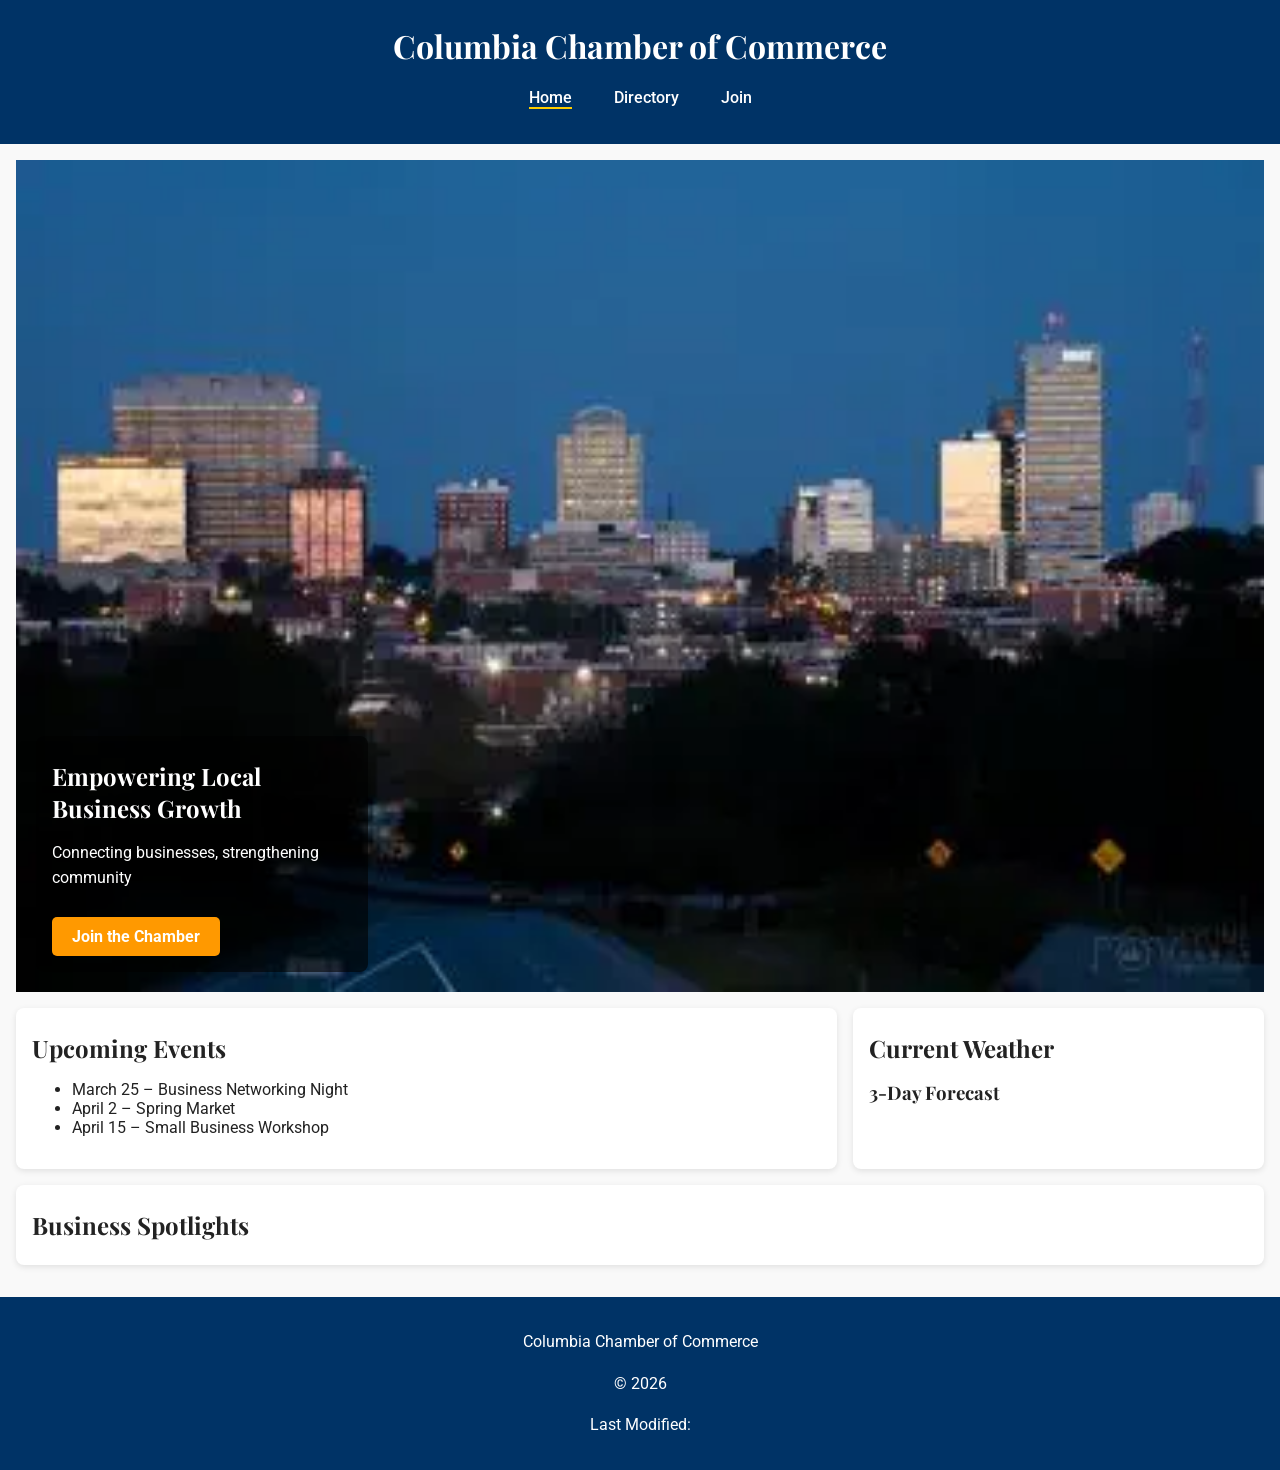
==== chamber/index.html @ 2104c090 "commit" ====
<!DOCTYPE html>
<html lang="en">
<head>
<meta charset="UTF-8">
<meta name="viewport" content="width=device-width, initial-scale=1.0">
<meta name="description" content="Columbia Chamber of Commerce supporting local businesses and community growth.">

<title>Home | Columbia Chamber of Commerce</title>

<!-- Google Fonts -->
<link rel="preconnect" href="https://fonts.googleapis.com">
<link rel="preconnect" href="https://fonts.gstatic.com" crossorigin>

<link href="https://fonts.googleapis.com/css2?family=Roboto:wght@400;500;700&family=Playfair+Display:wght@600;700&display=swap" rel="stylesheet">

<link rel="stylesheet" href="styles/chamber.css">
<script src="scripts/home.js" defer></script>

</head>

<body>

<header>
<h1>Columbia Chamber of Commerce</h1>

<nav>
<ul class="navigation">
<li><a href="index.html" class="active">Home</a></li>
<li><a href="directory.html">Directory</a></li>
<li><a href="join.html">Join</a></li>
</ul>
</nav>
</header>

<main>

<!-- HERO -->
<section class="hero">

<img src="images/hero.webp" alt="Columbia South Carolina skyline">

<div class="hero-text">
<h2>Empowering Local Business Growth</h2>
<p>Connecting businesses, strengthening community</p>
<a href="join.html" class="cta">Join the Chamber</a>
</div>

</section>

<!-- EVENTS -->
<section class="events">

<h2>Upcoming Events</h2>

<ul>
<li>March 25 – Business Networking Night</li>
<li>April 2 – Spring Market</li>
<li>April 15 – Small Business Workshop</li>
</ul>

</section>

<!-- WEATHER -->
<section class="weather">

<h2>Current Weather</h2>

<p id="temperature"></p>
<p id="description"></p>

<h3>3-Day Forecast</h3>

<div id="forecast"></div>

</section>

<!-- SPOTLIGHTS -->
<section class="spotlights">

<h2>Business Spotlights</h2>

<div id="spotlight-container"></div>

</section>

</main>

<footer>

<p>Columbia Chamber of Commerce</p>
<p>&copy; <span id="year"></span></p>
<p>Last Modified: <span id="lastModified"></span></p>

</footer>

</body>
</html>
---- chamber/styles/chamber.css ----
/* GLOBAL */

body{
margin:0;
font-family:'Roboto', sans-serif;
background:#f9f9f9;
color:#222;
}

h1, h2, h3{
font-family:'Playfair Display', serif;
margin:0.5rem 0;
}

p{
line-height:1.6;
}

/* HEADER */

header{
background:#003366;
color:white;
text-align:center;
padding:1rem;
}

.navigation{
list-style:none;
padding:0;
display:flex;
flex-direction:column;
align-items:center;
}

.navigation li{
margin:5px;
}

.navigation a{
color:white;
text-decoration:none;
font-weight:500;
}

.navigation a.active{
border-bottom:2px solid #ffcc00;
}

/* MAIN LAYOUT */

main{
display:grid;
gap:1rem;
padding:1rem;
}

/* HERO */

.hero{
position:relative;
}

.hero img{
width:100%;
height:auto;
display:block;
}

.hero-text{
position:absolute;
bottom:20px;
left:20px;
background:rgba(0,0,0,0.6);
color:white;
padding:1rem;
border-radius:8px;
max-width:300px;
}

.cta{
display:inline-block;
margin-top:10px;
background:#ff9900;
color:white;
padding:10px 20px;
text-decoration:none;
font-weight:bold;
border-radius:5px;
}

/* SECTIONS */

.events, .weather, .spotlights{
background:white;
padding:1rem;
border-radius:8px;
box-shadow:0 2px 6px rgba(0,0,0,0.1);
}

/* WEATHER */

#forecast{
display:flex;
gap:1rem;
margin-top:10px;
}

/* SPOTLIGHT */

#spotlight-container{
display:grid;
gap:1rem;
}

.spotlight-card{
background:#f4f4f4;
padding:1rem;
text-align:center;
border-radius:8px;
}

.spotlight-card img{
width:100px;
height:auto;
margin-bottom:10px;
}

/* FOOTER */

footer{
text-align:center;
padding:1rem;
background:#003366;
color:white;
margin-top:1rem;
}

/* DESKTOP */

@media (min-width:768px){

.navigation{
flex-direction:row;
justify-content:center;
gap:2rem;
}

main{
grid-template-columns:2fr 1fr;
}

.hero{
grid-column:span 2;
}

.spotlights{
grid-column:span 2;
}

#spotlight-container{
grid-template-columns:repeat(3,1fr);
}

}
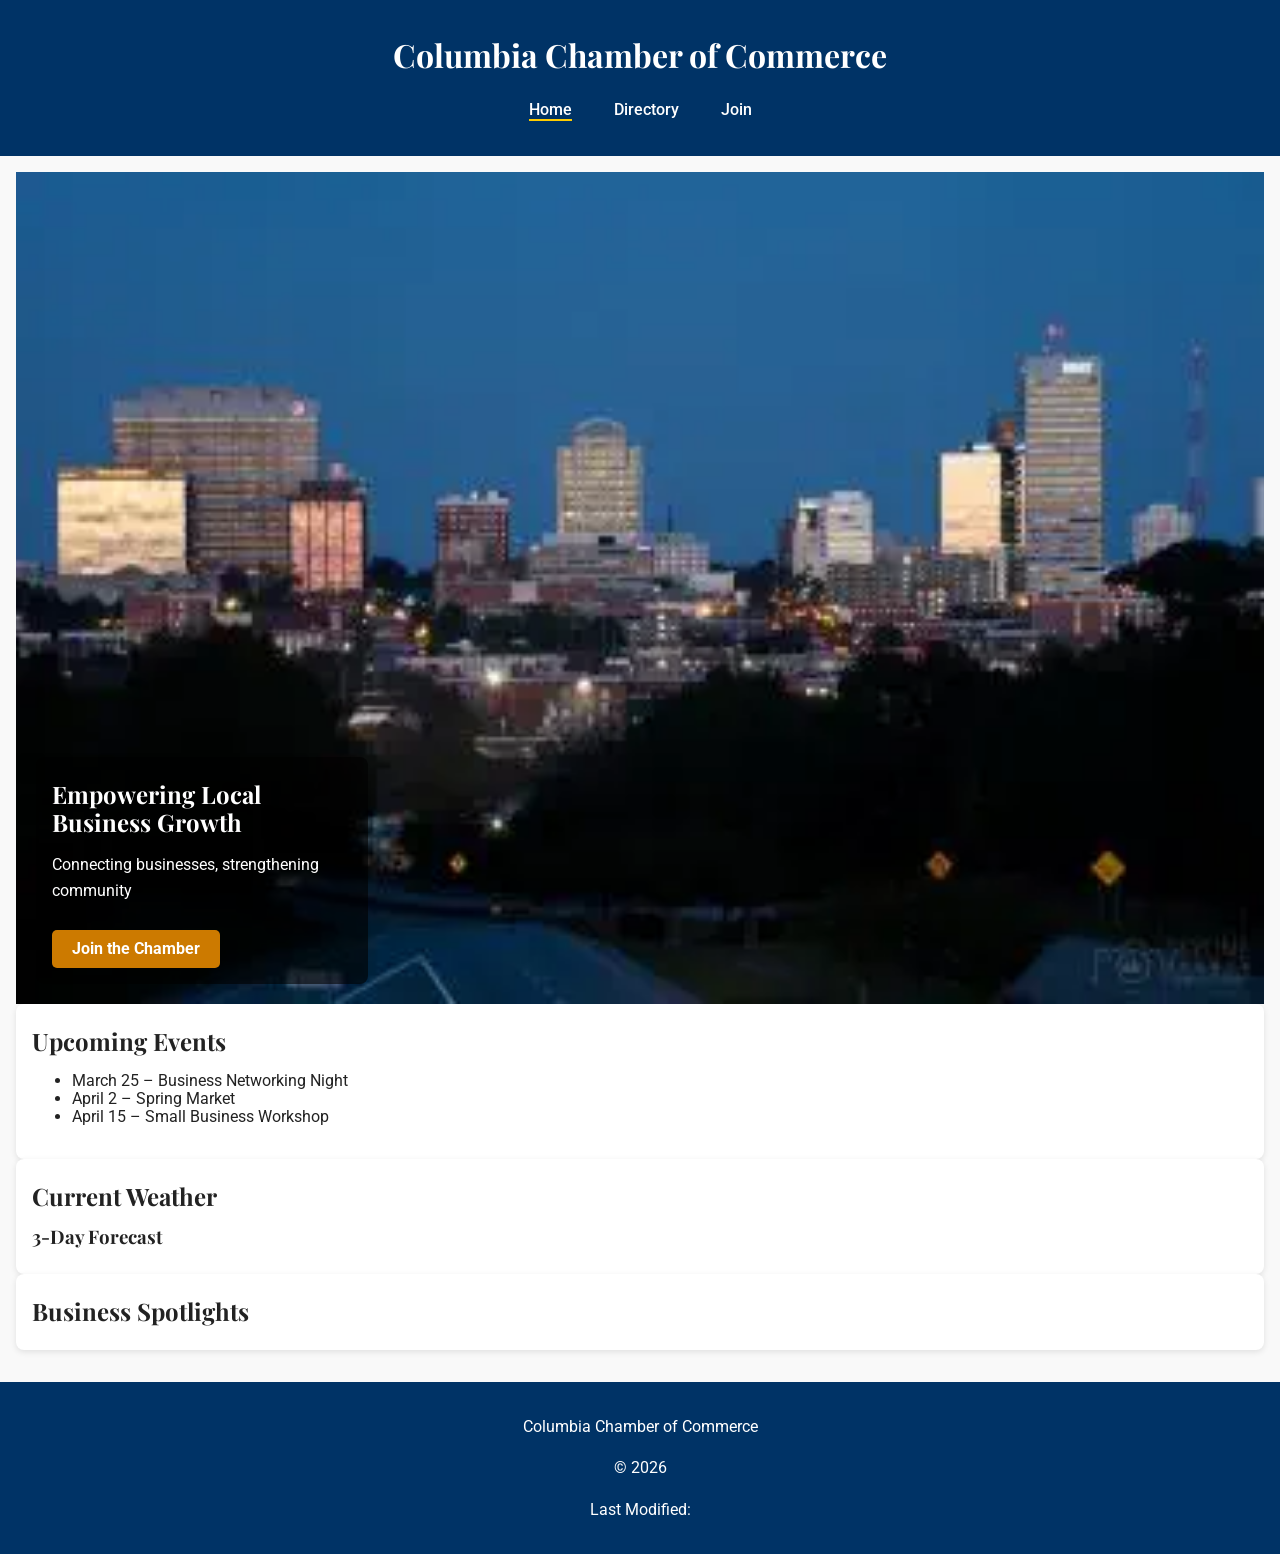
==== commit 9e2905fc: "eref" ====
--- a/chamber/index.html
+++ b/chamber/index.html
@@ -4,8 +4,19 @@
 <meta charset="UTF-8">
 <meta name="viewport" content="width=device-width, initial-scale=1.0">
 <meta name="description" content="Columbia Chamber of Commerce supporting local businesses and community growth.">
+<meta name="author" content="Lillian Naftal">
 
 <title>Home | Columbia Chamber of Commerce</title>
+
+<meta property="og:title" content="Columbia Chamber of Commerce Home">
+
+<meta property="og:description" content="Discover local businesses, events, and opportunities with the Columbia Chamber of Commerce.">
+
+<meta property="og:image" content="https://liliankennedy23-png.github.io/wdd231/chamber/images/hero.webp">
+
+<meta property="og:url" content="https://liliankennedy23-png.github.io/wdd231/chamber/index.html">
+
+<link rel="icon" href="images/favicon.ico">
 
 <!-- Google Fonts -->
 <link rel="preconnect" href="https://fonts.googleapis.com">
@@ -14,6 +25,7 @@
 <link href="https://fonts.googleapis.com/css2?family=Roboto:wght@400;500;700&family=Playfair+Display:wght@600;700&display=swap" rel="stylesheet">
 
 <link rel="stylesheet" href="styles/chamber.css">
+<link rel="stylesheet" href="styles/normalize.css">
 <script src="scripts/home.js" defer></script>
 
 </head>
--- a/chamber/styles/chamber.css
+++ b/chamber/styles/chamber.css
@@ -81,7 +81,7 @@
 .cta{
 display:inline-block;
 margin-top:10px;
-background:#ff9900;
+background:#cc7a00; /* darker orange */
 color:white;
 padding:10px 20px;
 text-decoration:none;
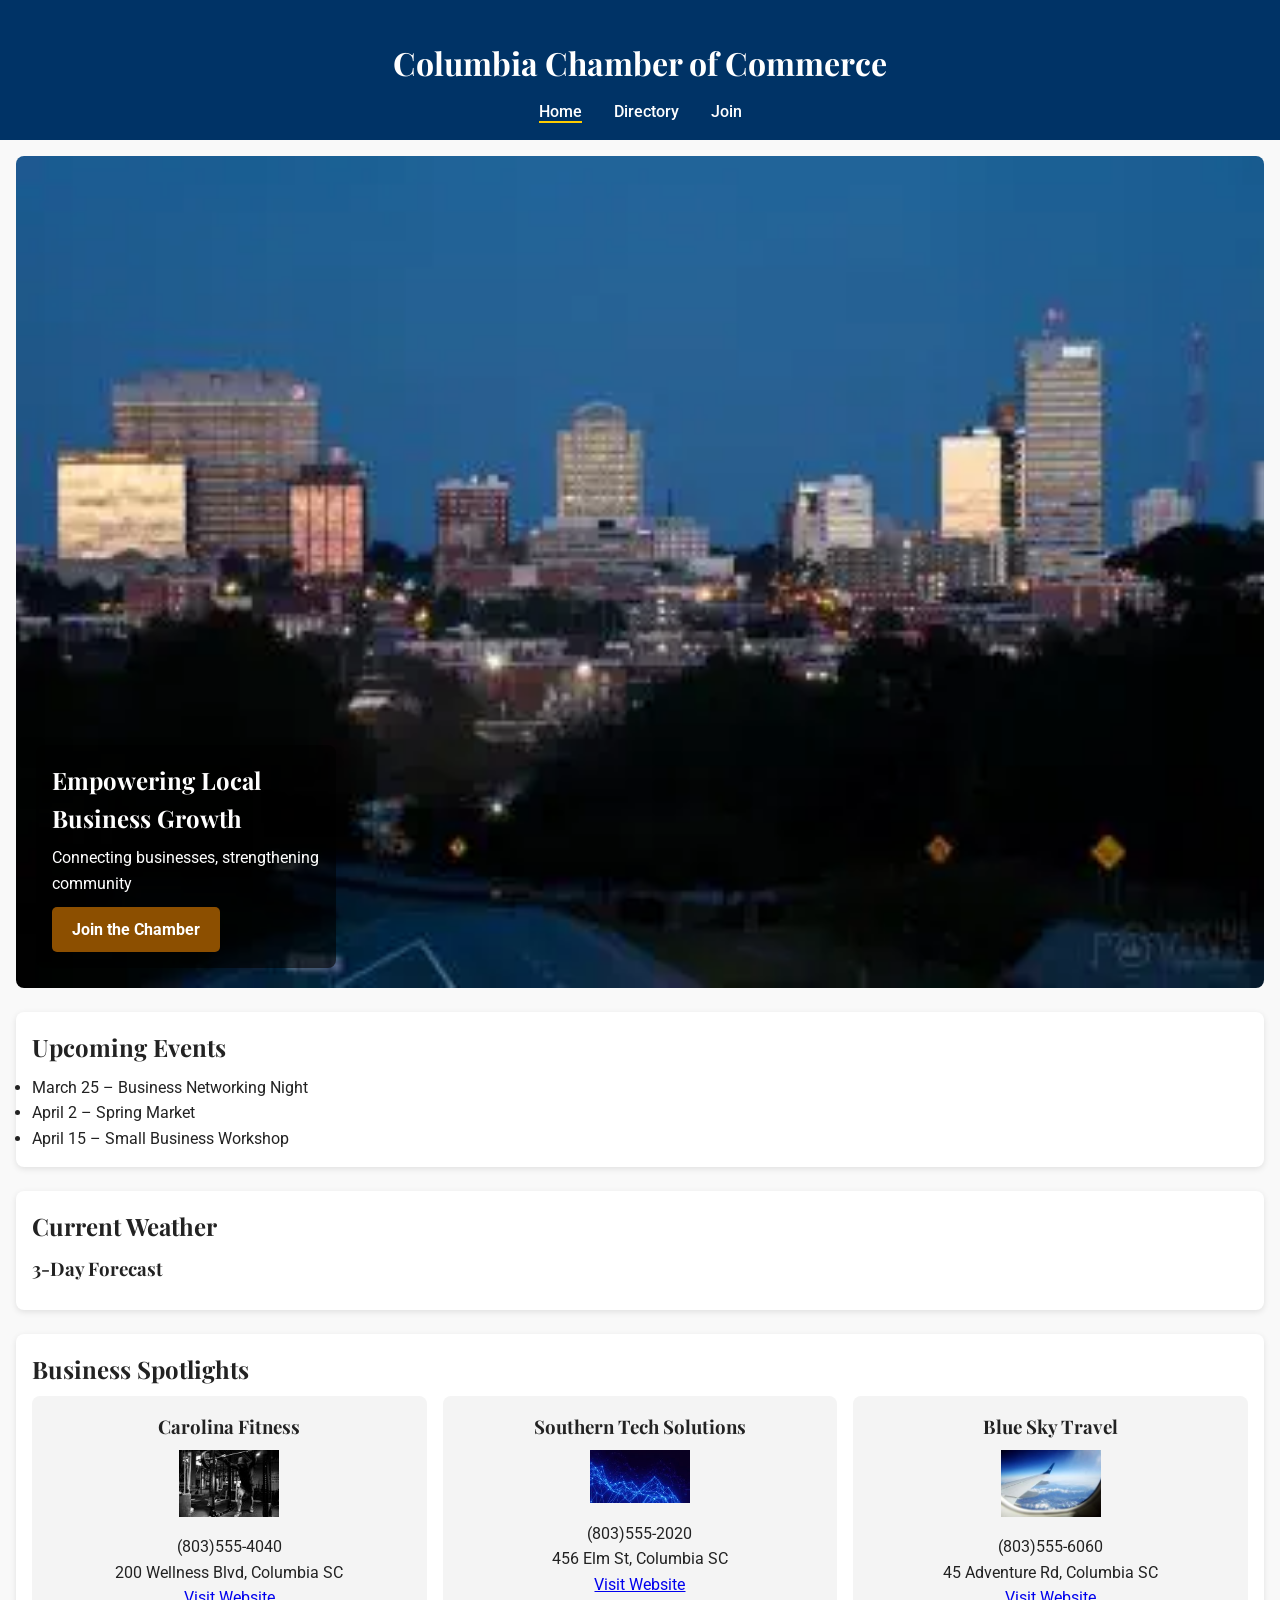
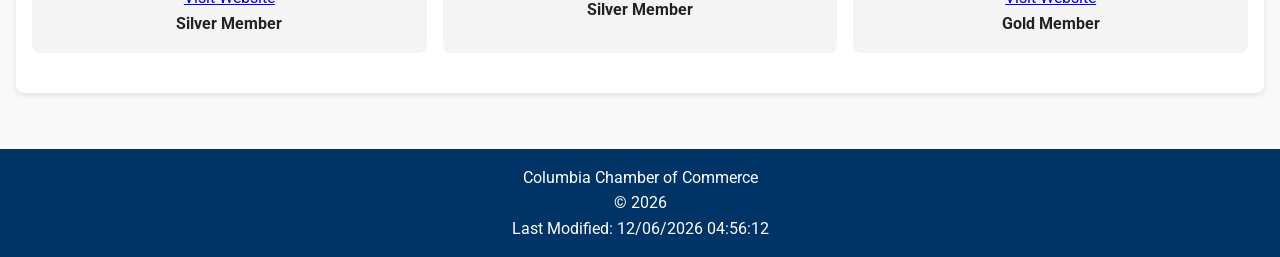
==== commit 52fe7fd7: "cgf" ====
--- a/chamber/index.html
+++ b/chamber/index.html
@@ -34,7 +34,8 @@
 
 <header>
 <h1>Columbia Chamber of Commerce</h1>
-
+ 
+ <button id="menu-button">☰</button>
 <nav>
 <ul class="navigation">
 <li><a href="index.html" class="active">Home</a></li>
--- a/chamber/styles/chamber.css
+++ b/chamber/styles/chamber.css
@@ -1,19 +1,21 @@
-/* GLOBAL */
+/* RESET / GLOBAL */
+
+*{
+margin:0;
+padding:0;
+box-sizing:border-box;
+}
 
 body{
-margin:0;
 font-family:'Roboto', sans-serif;
 background:#f9f9f9;
 color:#222;
+line-height:1.6;
 }
 
 h1, h2, h3{
 font-family:'Playfair Display', serif;
-margin:0.5rem 0;
-}
-
-p{
-line-height:1.6;
+margin-bottom:0.5rem;
 }
 
 /* HEADER */
@@ -23,18 +25,39 @@
 color:white;
 text-align:center;
 padding:1rem;
-}
+position:relative;
+}
+
+header h1{
+margin-bottom:0.5rem;
+}
+
+/* HAMBURGER */
+
+#menu-button{
+display:block;
+background:none;
+border:none;
+font-size:2rem;
+color:white;
+cursor:pointer;
+position:absolute;
+top:15px;
+right:20px;
+}
+
+/* NAVIGATION */
 
 .navigation{
 list-style:none;
-padding:0;
+display:none;
+flex-direction:column;
+gap:10px;
+margin-top:10px;
+}
+
+.navigation.open{
 display:flex;
-flex-direction:column;
-align-items:center;
-}
-
-.navigation li{
-margin:5px;
 }
 
 .navigation a{
@@ -47,11 +70,11 @@
 border-bottom:2px solid #ffcc00;
 }
 
-/* MAIN LAYOUT */
+/* MAIN */
 
 main{
 display:grid;
-gap:1rem;
+gap:1.5rem;
 padding:1rem;
 }
 
@@ -65,6 +88,7 @@
 width:100%;
 height:auto;
 display:block;
+border-radius:8px;
 }
 
 .hero-text{
@@ -78,10 +102,12 @@
 max-width:300px;
 }
 
+/* CTA BUTTON */
+
 .cta{
 display:inline-block;
 margin-top:10px;
-background:#cc7a00; /* darker orange */
+background:#8c4f00; /* accessible color */
 color:white;
 padding:10px 20px;
 text-decoration:none;
@@ -89,7 +115,15 @@
 border-radius:5px;
 }
 
+.cta:hover{
+background:#6e3d00;
+}
+
 /* SECTIONS */
+
+section{
+margin-bottom:1.5rem;
+}
 
 .events, .weather, .spotlights{
 background:white;
@@ -102,7 +136,8 @@
 
 #forecast{
 display:flex;
-gap:1rem;
+flex-direction:column;
+gap:10px;
 margin-top:10px;
 }
 
@@ -136,11 +171,16 @@
 margin-top:1rem;
 }
 
-/* DESKTOP */
+/* DESKTOP VIEW */
 
 @media (min-width:768px){
 
+#menu-button{
+display:none;
+}
+
 .navigation{
+display:flex;
 flex-direction:row;
 justify-content:center;
 gap:2rem;
@@ -162,4 +202,8 @@
 grid-template-columns:repeat(3,1fr);
 }
 
+#forecast{
+flex-direction:row;
+}
+
 }
